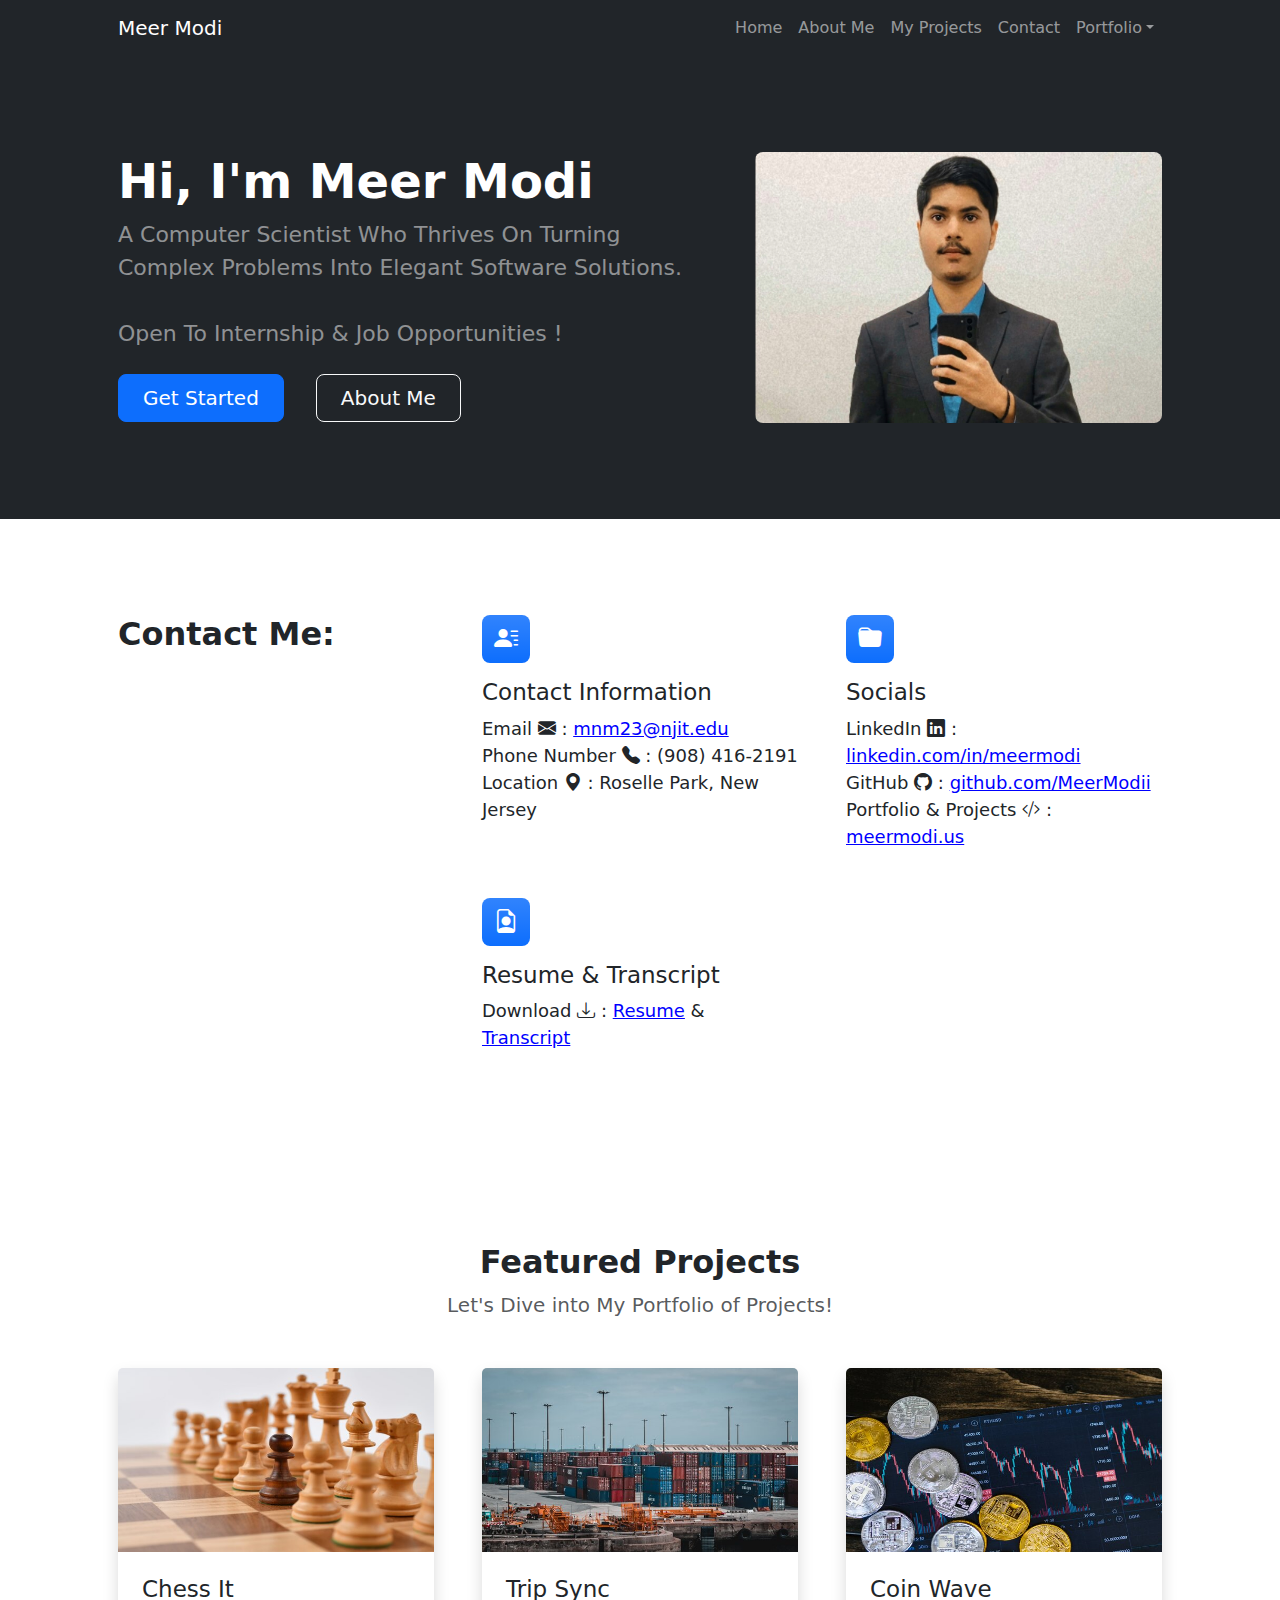
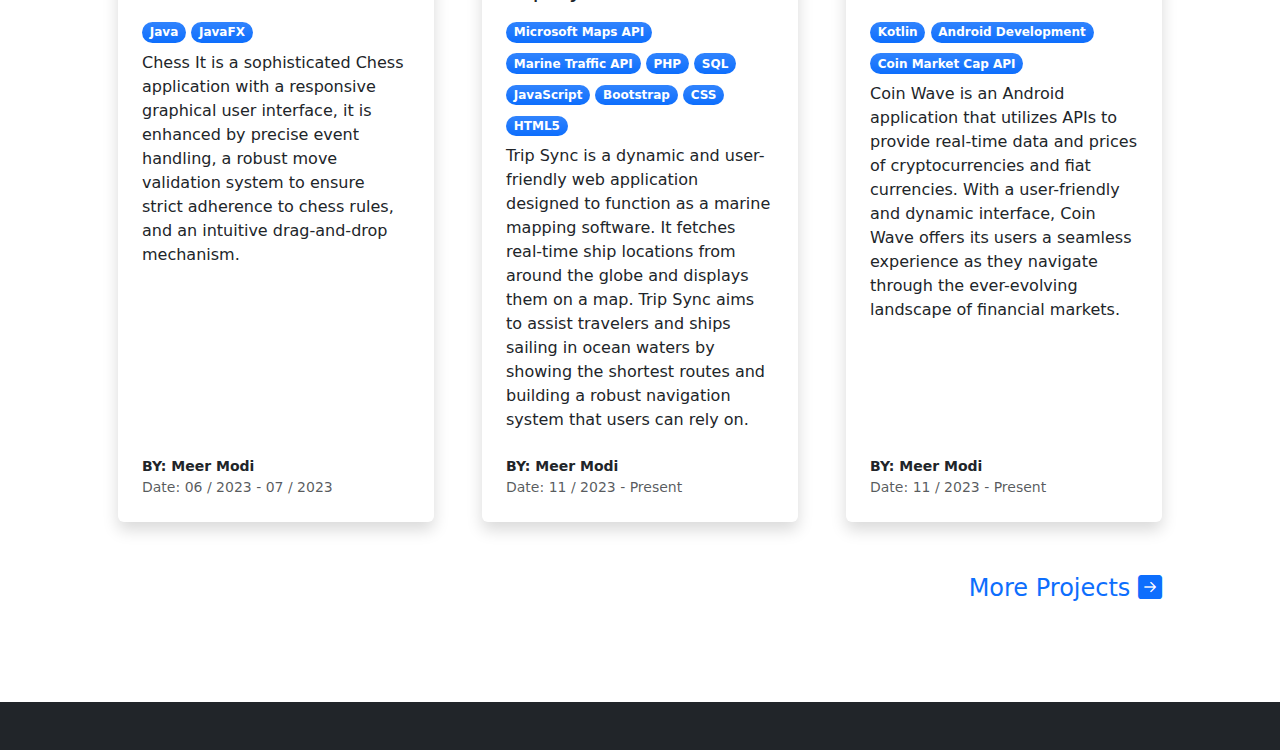
==== index.html @ 4fcbb099 "name" ====
<!DOCTYPE html>
<html lang="en">
    <head>
        <meta charset="utf-8" />
        <meta name="viewport" content="width=device-width, initial-scale=1, shrink-to-fit=no" />
        <meta name="description" content="Meer Modi">
        <meta name="author" content="Meer Modi" />
        <meta name="keywords" content="Meer Modi">
        <title>Home</title>
        <!-- Favicon-->
        <link rel="icon" type="image/x-icon" href="assets/favicon.ico" />
        <!-- Bootstrap icons-->
        <link href="https://cdn.jsdelivr.net/npm/bootstrap-icons@1.5.0/font/bootstrap-icons.css" rel="stylesheet" />
        <!-- Core theme CSS (includes Bootstrap)-->
        <link href="css/styles.css" rel="stylesheet" />
        <link href="https://cdn.jsdelivr.net/npm/bootstrap-icons@1.18.0/font/bootstrap-icons.css" rel="stylesheet">
        <link href="https://cdn.jsdelivr.net/npm/bootstrap@5.3.0/dist/css/bootstrap.min.css" rel="stylesheet">


    </head>
    <body class="d-flex flex-column h-100">
        <main class="flex-shrink-0">
            <!-- Navigation-->
            <nav class="navbar navbar-expand-lg navbar-dark bg-dark">
                <div class="container px-5">
                    <a class="navbar-brand" href="index.html">Meer Modi</a>
                    <button class="navbar-toggler" type="button" data-bs-toggle="collapse" data-bs-target="#navbarSupportedContent" aria-controls="navbarSupportedContent" aria-expanded="false" aria-label="Toggle navigation"><span class="navbar-toggler-icon"></span></button>
                    <div class="collapse navbar-collapse" id="navbarSupportedContent">
                        <ul class="navbar-nav ms-auto mb-2 mb-lg-0">
                            <li class="nav-item"><a class="nav-link" href="index.html">Home</a></li>
                            <li class="nav-item"><a class="nav-link" href="aboutMe.html">About Me</a></li>
                            <li class="nav-item"><a class="nav-link" href="myProjects.html">My Projects</a></li>
                            <li class="nav-item"><a class="nav-link" href="contact.html">Contact</a></li>
                            <li class="nav-item dropdown">
                                <a class="nav-link dropdown-toggle" id="navbarDropdownPortfolio" href="#" role="button" data-bs-toggle="dropdown" aria-expanded="false">Portfolio</a>
                                <ul class="dropdown-menu dropdown-menu-end" aria-labelledby="navbarDropdownPortfolio">
                                    <li><a class="dropdown-item" href="portfolio-overview.html">Portfolio Overview</a></li>
                                    <li><a class="dropdown-item" href="portfolio-item.html">Portfolio Item</a></li>
                                </ul>
                            </li>
                        </ul>
                    </div>
                </div>
            </nav>
            <!-- Header-->
            <header class="bg-dark py-5">
                <div class="container px-5">
                    <div class="row gx-5 align-items-center justify-content-center">
                        <div class="col-lg-8 col-xl-7 col-xxl-6">
                            <div class="my-5 text-center text-xl-start">
                                <h1 class="display-5 fw-bolder text-white mb-2">Hi, I'm Meer Modi</h1>
                                <p class="lead fw-normal text-white-50 mb-4" style="font-size: 22px;">A Computer Scientist Who Thrives On Turning Complex Problems Into Elegant Software Solutions. <br><br> Open To Internship & Job Opportunities !</p>
                                <div class="d-grid gap-3 d-sm-flex justify-content-sm-center justify-content-xl-start">
                                    <a class="btn btn-primary btn-lg px-4 me-sm-3" href="#features">Get Started</a>
                                    <a class="btn btn-outline-light btn-lg px-4" href="aboutMe.html">About Me</a>
                                </div>
                            </div>
                        </div>
                        <div class="col-xl-5 col-xxl-6 d-none d-xl-block text-center"><img class="img-fluid rounded-3 my-5" src="Images/MyPhoto.jpg" alt="..." /></div>
                    </div>
                </div>
            </header>
            <!-- Features section-->
            <section class="py-5" id="features">
                <div class="container px-5 my-5">
                    <div class="row gx-5">
                        <div class="col-lg-4 mb-5 mb-lg-0"><h2 class="fw-bolder mb-0" >Contact Me:</h2></div>
                        <div class="col-lg-8">
                            <div class="row gx-5 row-cols-1 row-cols-md-2">
                                <div class="col mb-5 h-100">
                                    <div class="feature bg-primary bg-gradient text-white rounded-3 mb-3"><i class="bi bi-person-lines-fill"></i></div>
                                    <h2 class="h5" style="font-size: 23px;">Contact Information</h2>
                                    <p class="mb-0" style="font-size: 18px;">Email <i class="bi bi-envelope-fill"></i> : <a href="mailto:mnm23@njit.edu" style="text-decoration: underline; color: blue;">mnm23@njit.edu</a></p>
                                    <p class="mb-0" style="font-size: 18px;">Phone Number <i class="bi bi-telephone-fill"></i> : (908) 416-2191</p>
                                    <p class="mb-0" style="font-size: 18px;">Location <i class="bi bi-geo-alt-fill"></i> : Roselle Park, New Jersey</p>
                                </div>
                                <div class="col mb-5 h-100">
                                    <div class="feature bg-primary bg-gradient text-white rounded-3 mb-3"><i class="bi bi-folder-fill"></i></div>
                                    <h2 class="h5" style="font-size: 23px;">Socials</h2>
                                    <p class="mb-0" style="font-size: 18px;">LinkedIn <i class="bi bi-linkedin"></i> : <a href="https://www.linkedin.com/in/meermodi/" style="text-decoration: underline; color: blue;">linkedin.com/in/meermodi</a></p>
                                    <p class="mb-0" style="font-size: 18px;">GitHub <i class="bi bi-github"></i> : <a href="https://github.com/MeerModii" style="text-decoration: underline; color: blue;">github.com/MeerModii</a></p>
                                    <p class="mb-0" style="font-size: 18px;">Portfolio & Projects <i class="bi bi-code-slash"></i> : <a href="meermodi.us" style="text-decoration: underline; color: blue;">meermodi.us</a></p>
                                </div>
                                <div class="col mb-5 mb-md-0 h-100">
                                    <div class="feature bg-primary bg-gradient text-white rounded-3 mb-3"><i class="bi bi-file-earmark-person"></i></div>
                                    <h2 class="h5" style="font-size: 23px;">Resume & Transcript</h2>
                                    <p class="mb-0" style="font-size: 18px;">Download <i class="bi bi-download"></i> :  <a href="Documents/Meer Modi Resume.pdf" download style="text-decoration: underline; color: blue;"> Resume</a> & <a href="Documents/Meer Modi Transcript.pdf" download style="text-decoration: underline; color: blue;">Transcript</a></p>
                                </div>
                                <!-- <div class="col mb-5 mb-md-0 h-100">
                                    <div class="feature bg-primary bg-gradient text-white rounded-3 mb-3"><i class="bi bi-code-square"></i></i></div>
                                    <h2 class="h5" style="font-size: 23px;">Technical Skills</h2>
                                    <p class="mb-0" style="font-size: 18px;">Java, JavaFX, API Integration, PHP, PHPMyAdmin, Python, JavaScript, SQL, HTML5, CSS, Kotlin, Android 
                                        Studio, Linux, JQuery</p>
                                </div> -->
                            </div>
                        </div>
                    </div>
                </div>
            </section>
            

            <!-- Blog preview section-->
            <section class="py-5">
                <div class="container px-5 my-5">
                    <div class="row gx-5 justify-content-center">
                        <div class="col-lg-8 col-xl-6">
                            <div class="text-center">
                                <h2 class="fw-bolder">Featured Projects</h2>
                                <p class="lead fw-normal text-muted mb-5">Let's Dive into My Portfolio of Projects! <br> </p>
                                
                            </div>
                        </div>
                    </div>
                    <div class="row gx-5">
                        <div class="col-lg-4 mb-5">
                            <div class="card h-100 shadow border-0">
                                <img class="card-img-top" src="Images/ChessBG.jpg" alt="..." />
                                <div class="card-body p-4">
                                    <a class="text-decoration-none link-dark stretched-link" href="https://github.com/MeerModii/ChessIt"><h5 class="card-title mb-3" style="font-size: 23px;">Chess It</h5></a>
                                    <div class="badge bg-primary bg-gradient rounded-pill mb-2" > Java</div>
                                    <div class="badge bg-primary bg-gradient rounded-pill mb-2" > JavaFX</div><br>
                                    <p class="card-text mb-0">Chess It is a sophisticated Chess application with a responsive graphical user interface, it is enhanced by 
                                        precise event handling, a robust move validation system to ensure strict adherence to chess rules, and an 
                                        intuitive drag-and-drop mechanism.</p>
                                </div>
                                <div class="card-footer p-4 pt-0 bg-transparent border-top-0">
                                    <div class="d-flex align-items-end justify-content-between">
                                        <div class="d-flex align-items-center">
                                            <div class="small">
                                                <div class="fw-bold">BY: Meer Modi</div>
                                                <div class="text-muted">Date: 06 / 2023 - 07 / 2023</div>
                                            </div>
                                        </div>
                                    </div>
                                </div>
                            </div>
                        </div>
                        <div class="col-lg-4 mb-5">
                            <div class="card h-100 shadow border-0">
                                <img class="card-img-top" src="Images/ShipBG.jpg" alt="..." />
                                <div class="card-body p-4">
                                    <a class="text-decoration-none link-dark stretched-link" href="https://github.com/MeerModii/Trip-Sync"><h5 class="card-title mb-3" style="font-size: 23px;">Trip Sync</h5></a>
                                    <div class="badge bg-primary bg-gradient rounded-pill mb-2">Microsoft Maps API</div>
                                    <div class="badge bg-primary bg-gradient rounded-pill mb-2">Marine Traffic API</div>
                                    <div class="badge bg-primary bg-gradient rounded-pill mb-2">PHP</div>
                                    <div class="badge bg-primary bg-gradient rounded-pill mb-2">SQL</div>
                                    <div class="badge bg-primary bg-gradient rounded-pill mb-2">JavaScript</div>
                                    <div class="badge bg-primary bg-gradient rounded-pill mb-2">Bootstrap</div>
                                    <div class="badge bg-primary bg-gradient rounded-pill mb-2">CSS</div>
                                    <div class="badge bg-primary bg-gradient rounded-pill mb-2">HTML5</div>

                                    <p class="card-text mb-0">Trip Sync is a dynamic and user-friendly web application designed to function as a marine mapping software. It fetches real-time ship locations from 
                                        around the globe and displays them on a map. Trip Sync aims to assist travelers and ships sailing in ocean waters by showing the shortest routes and building a robust navigation 
                                        system that users can rely on.</p>
                                </div>
                                <div class="card-footer p-4 pt-0 bg-transparent border-top-0">
                                    <div class="d-flex align-items-end justify-content-between">
                                        <div class="d-flex align-items-center">
                                            <div class="small">
                                                <div class="fw-bold">BY: Meer Modi</div>
                                                <div class="text-muted">Date: 11 / 2023 - Present</div>
                                            </div>
                                        </div>
                                    </div>
                                </div>
                            </div>
                        </div>
                        <div class="col-lg-4 mb-5">
                            <div class="card h-100 shadow border-0">
                                <img class="card-img-top" src="Images/CoinWaveBG.jpg" alt="..." />
                                <div class="card-body p-4">
                                    <a class="text-decoration-none link-dark stretched-link" href="https://github.com/MeerModii/CoinWave-Android"><h5 class="card-title mb-3" style="font-size: 23px;">Coin Wave</h5></a>
                                    <div class="badge bg-primary bg-gradient rounded-pill mb-2">Kotlin</div>
                                    <div class="badge bg-primary bg-gradient rounded-pill mb-2">Android Development</div>
                                    <div class="badge bg-primary bg-gradient rounded-pill mb-2">Coin Market Cap API</div>
                                    <p class="card-text mb-0">Coin Wave is an Android application that utilizes APIs to provide real-time data and prices of cryptocurrencies and fiat currencies. With a user-friendly and 
                                        dynamic interface, Coin Wave offers its users a seamless experience as they navigate through the ever-evolving landscape of financial markets.  </p>
                                </div>
                                <div class="card-footer p-4 pt-0 bg-transparent border-top-0">
                                    <div class="d-flex align-items-end justify-content-between">
                                        <div class="d-flex align-items-center">
                                            <div class="small">
                                                <div class="fw-bold">BY: Meer Modi</div>
                                                <div class="text-muted">Date: 11 / 2023 - Present</div>
                                            </div>
                                        </div>
                                    </div>
                                </div>
                            </div>
                        </div>
                        <!-- <div class="container px-5 my-5">
                            <div class="row gx-5 justify-content-center">
                                <div class="col-lg-8 col-xl-6">
                                    <div class="text-center">
                                        <h2 class="fw-bolder">Explore More Projects</h2><br>
                                        <a class="btn btn-primary btn-lg px-4 me-sm-3" href="myProjects.html">Let's Explore</a>                                        
                                    </div>
                                </div>
                            </div>
                        </div> -->
                        <div class="text-end mb-5 mb-xl-0">
                            <a class="text-decoration-none" href="myProjects.html" style="font-size: 24px;"> More Projects <i class="bi bi-arrow-right-square-fill"></i></a>
                        </div>
            </section>
        </main>
        <!-- Footer-->
        <footer class="bg-dark py-4 mt-auto">
            <div class="container px-5">

            </div>
        </footer>
        <!-- Bootstrap core JS-->
        <script src="https://cdn.jsdelivr.net/npm/bootstrap@5.2.3/dist/js/bootstrap.bundle.min.js"></script>
        <!-- Core theme JS-->
        <script src="js/scripts.js"></script>
    </body>
</html>
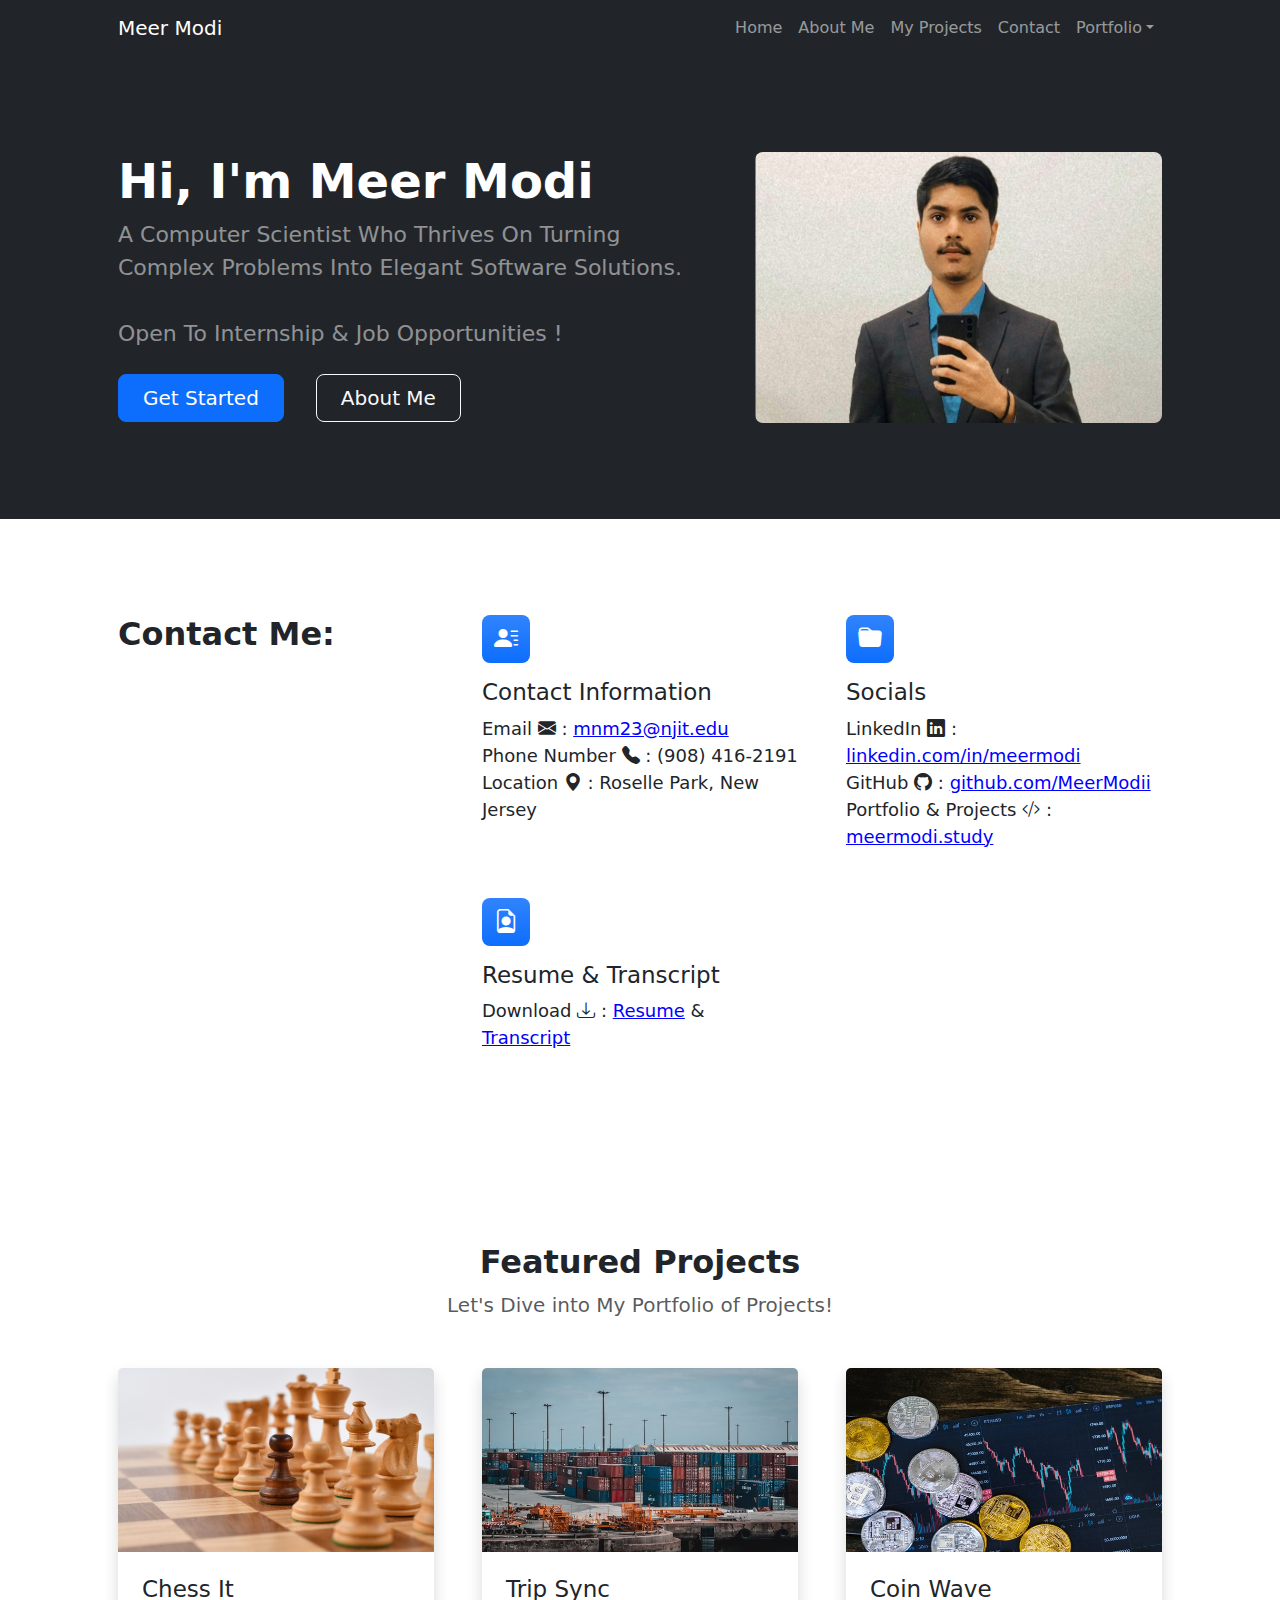
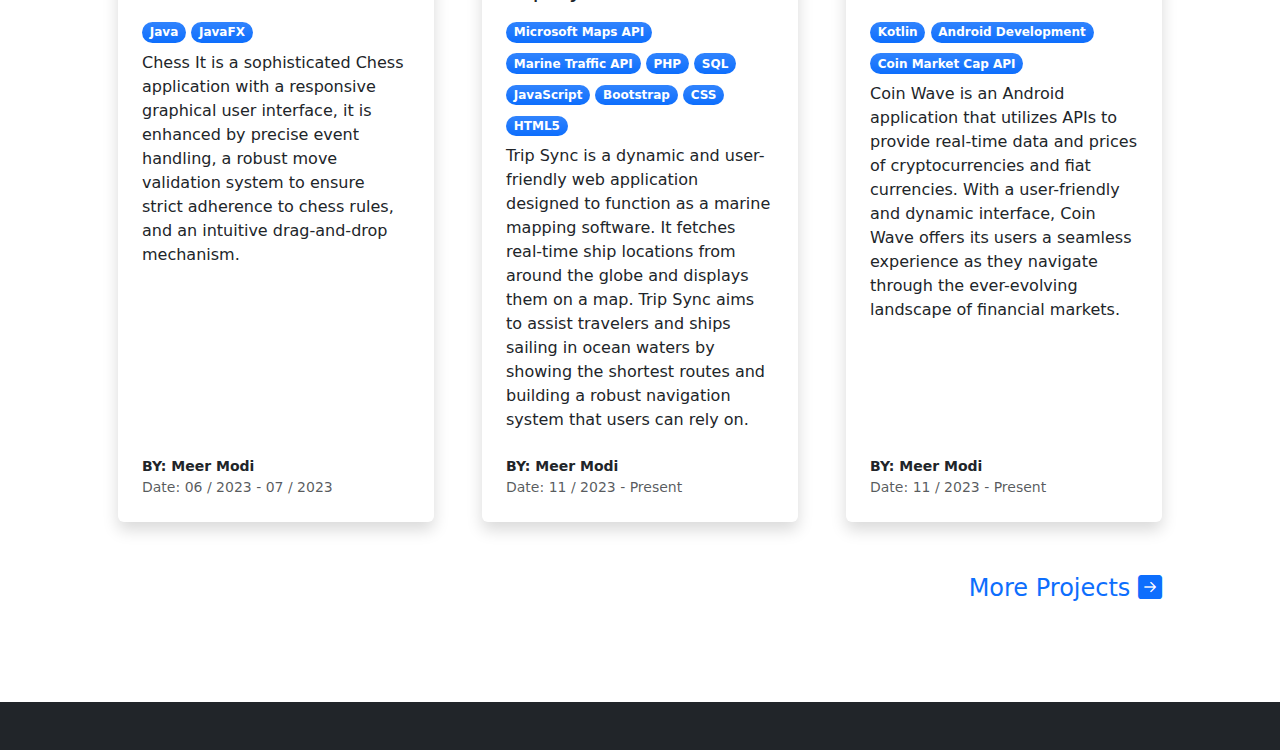
==== commit a5f996d1: "minor changes" ====
--- a/index.html
+++ b/index.html
@@ -15,10 +15,21 @@
         <link href="css/styles.css" rel="stylesheet" />
         <link href="https://cdn.jsdelivr.net/npm/bootstrap-icons@1.18.0/font/bootstrap-icons.css" rel="stylesheet">
         <link href="https://cdn.jsdelivr.net/npm/bootstrap@5.3.0/dist/css/bootstrap.min.css" rel="stylesheet">
-
+        
 
     </head>
     <body class="d-flex flex-column h-100">
+        <div id="loading-section">
+            <div class="spinner">
+                <div></div>
+                <div></div>
+                <div></div>
+                <div></div>
+                <div></div>
+                <div></div>
+                
+            </div>
+        </div>
         <main class="flex-shrink-0">
             <!-- Navigation-->
             <nav class="navbar navbar-expand-lg navbar-dark bg-dark">
@@ -79,19 +90,13 @@
                                     <h2 class="h5" style="font-size: 23px;">Socials</h2>
                                     <p class="mb-0" style="font-size: 18px;">LinkedIn <i class="bi bi-linkedin"></i> : <a href="https://www.linkedin.com/in/meermodi/" style="text-decoration: underline; color: blue;">linkedin.com/in/meermodi</a></p>
                                     <p class="mb-0" style="font-size: 18px;">GitHub <i class="bi bi-github"></i> : <a href="https://github.com/MeerModii" style="text-decoration: underline; color: blue;">github.com/MeerModii</a></p>
-                                    <p class="mb-0" style="font-size: 18px;">Portfolio & Projects <i class="bi bi-code-slash"></i> : <a href="meermodi.us" style="text-decoration: underline; color: blue;">meermodi.us</a></p>
+                                    <p class="mb-0" style="font-size: 18px;">Portfolio & Projects <i class="bi bi-code-slash"></i> : <a href="meermodi.study" style="text-decoration: underline; color: blue;">meermodi.study</a></p>
                                 </div>
                                 <div class="col mb-5 mb-md-0 h-100">
                                     <div class="feature bg-primary bg-gradient text-white rounded-3 mb-3"><i class="bi bi-file-earmark-person"></i></div>
                                     <h2 class="h5" style="font-size: 23px;">Resume & Transcript</h2>
                                     <p class="mb-0" style="font-size: 18px;">Download <i class="bi bi-download"></i> :  <a href="Documents/Meer Modi Resume.pdf" download style="text-decoration: underline; color: blue;"> Resume</a> & <a href="Documents/Meer Modi Transcript.pdf" download style="text-decoration: underline; color: blue;">Transcript</a></p>
                                 </div>
-                                <!-- <div class="col mb-5 mb-md-0 h-100">
-                                    <div class="feature bg-primary bg-gradient text-white rounded-3 mb-3"><i class="bi bi-code-square"></i></i></div>
-                                    <h2 class="h5" style="font-size: 23px;">Technical Skills</h2>
-                                    <p class="mb-0" style="font-size: 18px;">Java, JavaFX, API Integration, PHP, PHPMyAdmin, Python, JavaScript, SQL, HTML5, CSS, Kotlin, Android 
-                                        Studio, Linux, JQuery</p>
-                                </div> -->
                             </div>
                         </div>
                     </div>
@@ -188,16 +193,7 @@
                                 </div>
                             </div>
                         </div>
-                        <!-- <div class="container px-5 my-5">
-                            <div class="row gx-5 justify-content-center">
-                                <div class="col-lg-8 col-xl-6">
-                                    <div class="text-center">
-                                        <h2 class="fw-bolder">Explore More Projects</h2><br>
-                                        <a class="btn btn-primary btn-lg px-4 me-sm-3" href="myProjects.html">Let's Explore</a>                                        
-                                    </div>
-                                </div>
-                            </div>
-                        </div> -->
+
                         <div class="text-end mb-5 mb-xl-0">
                             <a class="text-decoration-none" href="myProjects.html" style="font-size: 24px;"> More Projects <i class="bi bi-arrow-right-square-fill"></i></a>
                         </div>
@@ -206,12 +202,18 @@
         <!-- Footer-->
         <footer class="bg-dark py-4 mt-auto">
             <div class="container px-5">
-
             </div>
         </footer>
         <!-- Bootstrap core JS-->
         <script src="https://cdn.jsdelivr.net/npm/bootstrap@5.2.3/dist/js/bootstrap.bundle.min.js"></script>
         <!-- Core theme JS-->
         <script src="js/scripts.js"></script>
+        <script>
+            document.addEventListener("DOMContentLoaded", function () {
+                // Hide loading section once the content is loaded
+                document.getElementById("loading-section").style.display = "none";
+            });
+        </script>
+        
     </body>
 </html>
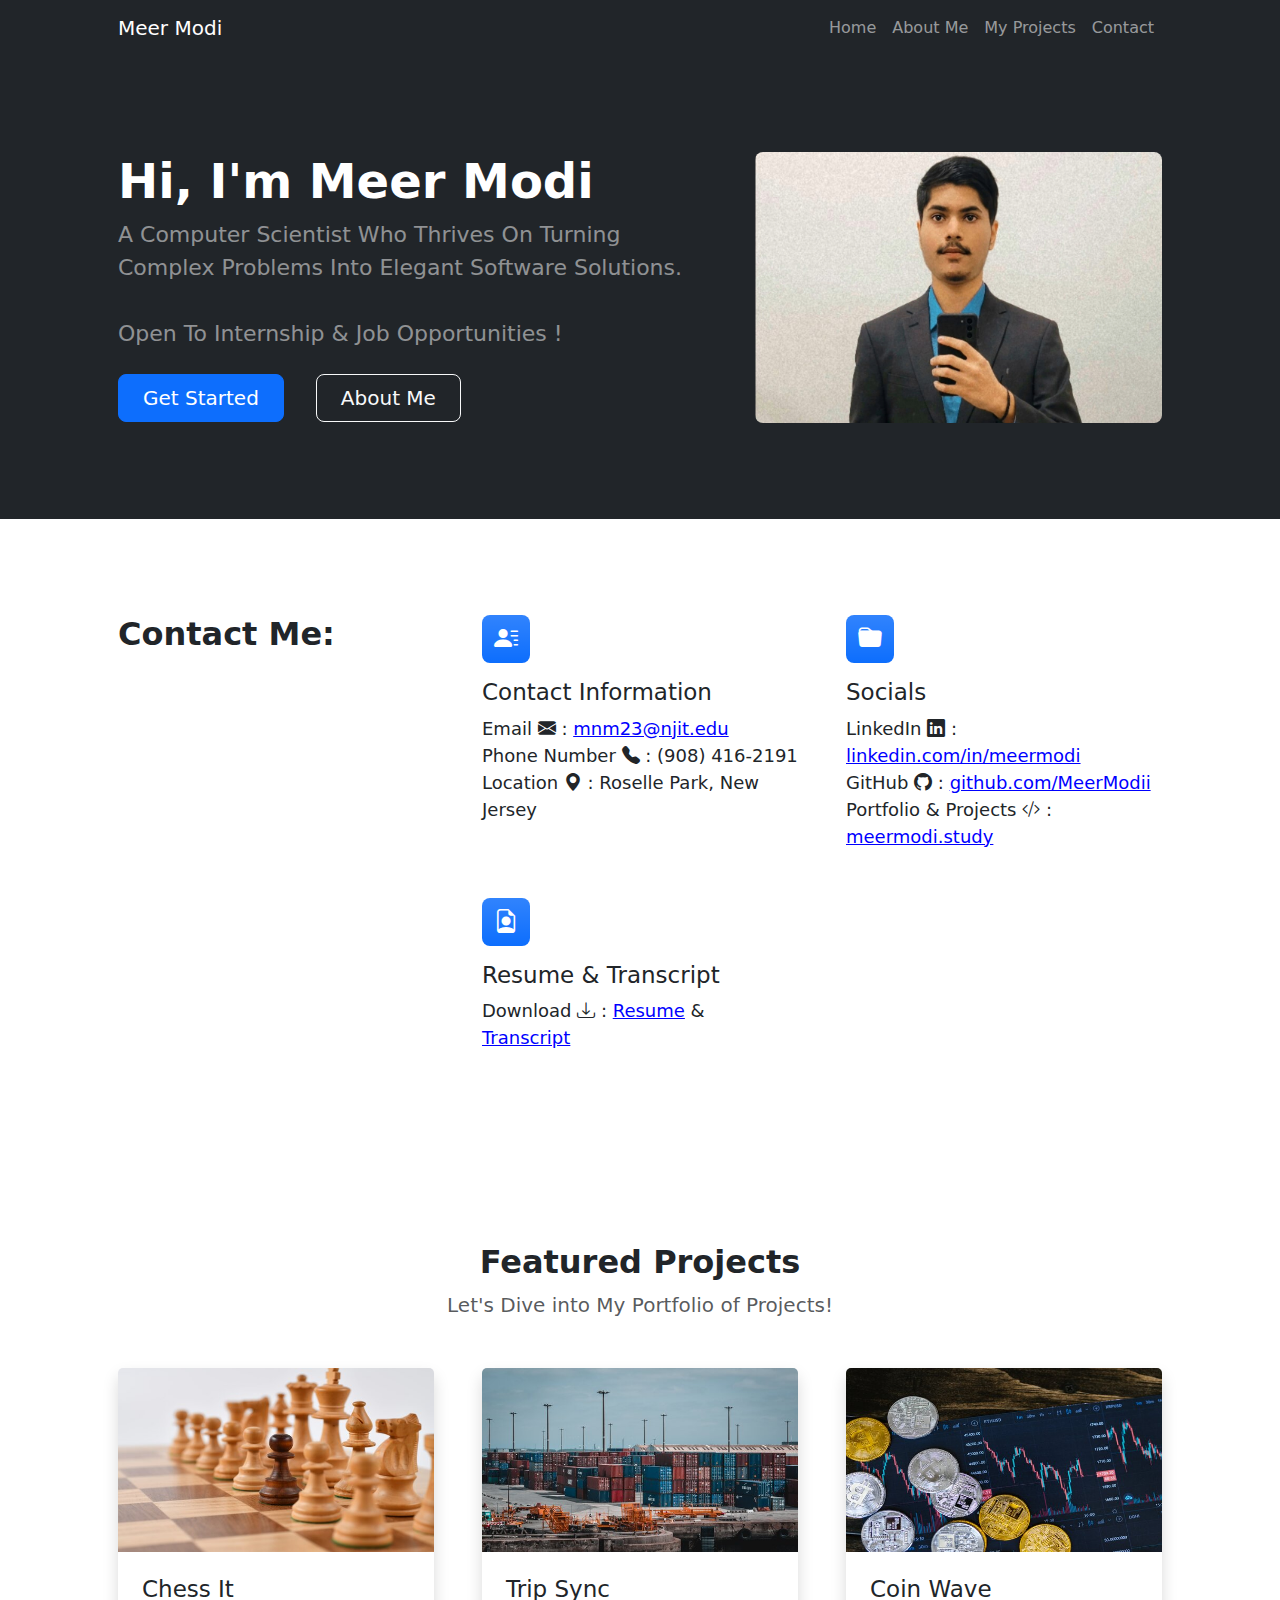
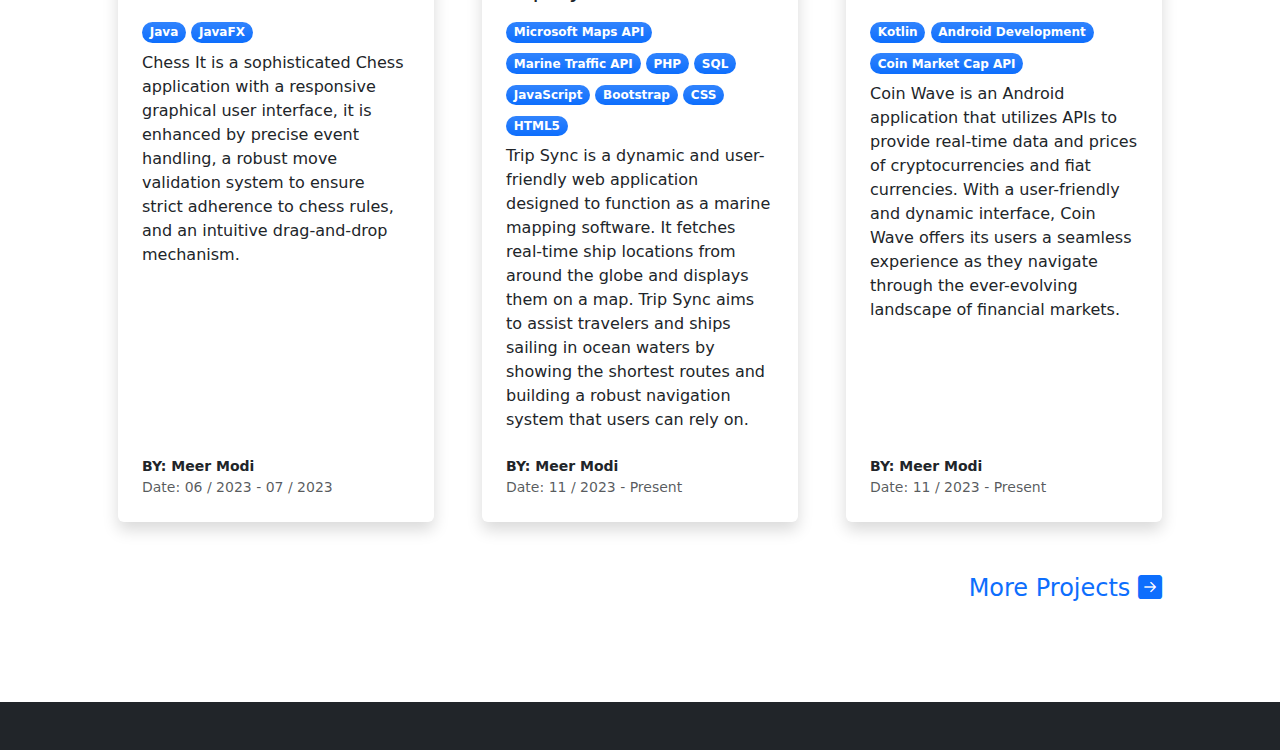
==== commit 2c604c2f: "removing nav link" ====
--- a/index.html
+++ b/index.html
@@ -42,13 +42,13 @@
                             <li class="nav-item"><a class="nav-link" href="aboutMe.html">About Me</a></li>
                             <li class="nav-item"><a class="nav-link" href="myProjects.html">My Projects</a></li>
                             <li class="nav-item"><a class="nav-link" href="contact.html">Contact</a></li>
-                            <li class="nav-item dropdown">
+                            <!-- <li class="nav-item dropdown">
                                 <a class="nav-link dropdown-toggle" id="navbarDropdownPortfolio" href="#" role="button" data-bs-toggle="dropdown" aria-expanded="false">Portfolio</a>
                                 <ul class="dropdown-menu dropdown-menu-end" aria-labelledby="navbarDropdownPortfolio">
                                     <li><a class="dropdown-item" href="portfolio-overview.html">Portfolio Overview</a></li>
                                     <li><a class="dropdown-item" href="portfolio-item.html">Portfolio Item</a></li>
                                 </ul>
-                            </li>
+                            </li> -->
                         </ul>
                     </div>
                 </div>
@@ -90,7 +90,7 @@
                                     <h2 class="h5" style="font-size: 23px;">Socials</h2>
                                     <p class="mb-0" style="font-size: 18px;">LinkedIn <i class="bi bi-linkedin"></i> : <a href="https://www.linkedin.com/in/meermodi/" style="text-decoration: underline; color: blue;">linkedin.com/in/meermodi</a></p>
                                     <p class="mb-0" style="font-size: 18px;">GitHub <i class="bi bi-github"></i> : <a href="https://github.com/MeerModii" style="text-decoration: underline; color: blue;">github.com/MeerModii</a></p>
-                                    <p class="mb-0" style="font-size: 18px;">Portfolio & Projects <i class="bi bi-code-slash"></i> : <a href="meermodi.study" style="text-decoration: underline; color: blue;">meermodi.study</a></p>
+                                    <p class="mb-0" style="font-size: 18px;">Portfolio & Projects <i class="bi bi-code-slash"></i> : <a href="https://meermodi.study/" style="text-decoration: underline; color: blue;">meermodi.study</a></p>
                                 </div>
                                 <div class="col mb-5 mb-md-0 h-100">
                                     <div class="feature bg-primary bg-gradient text-white rounded-3 mb-3"><i class="bi bi-file-earmark-person"></i></div>
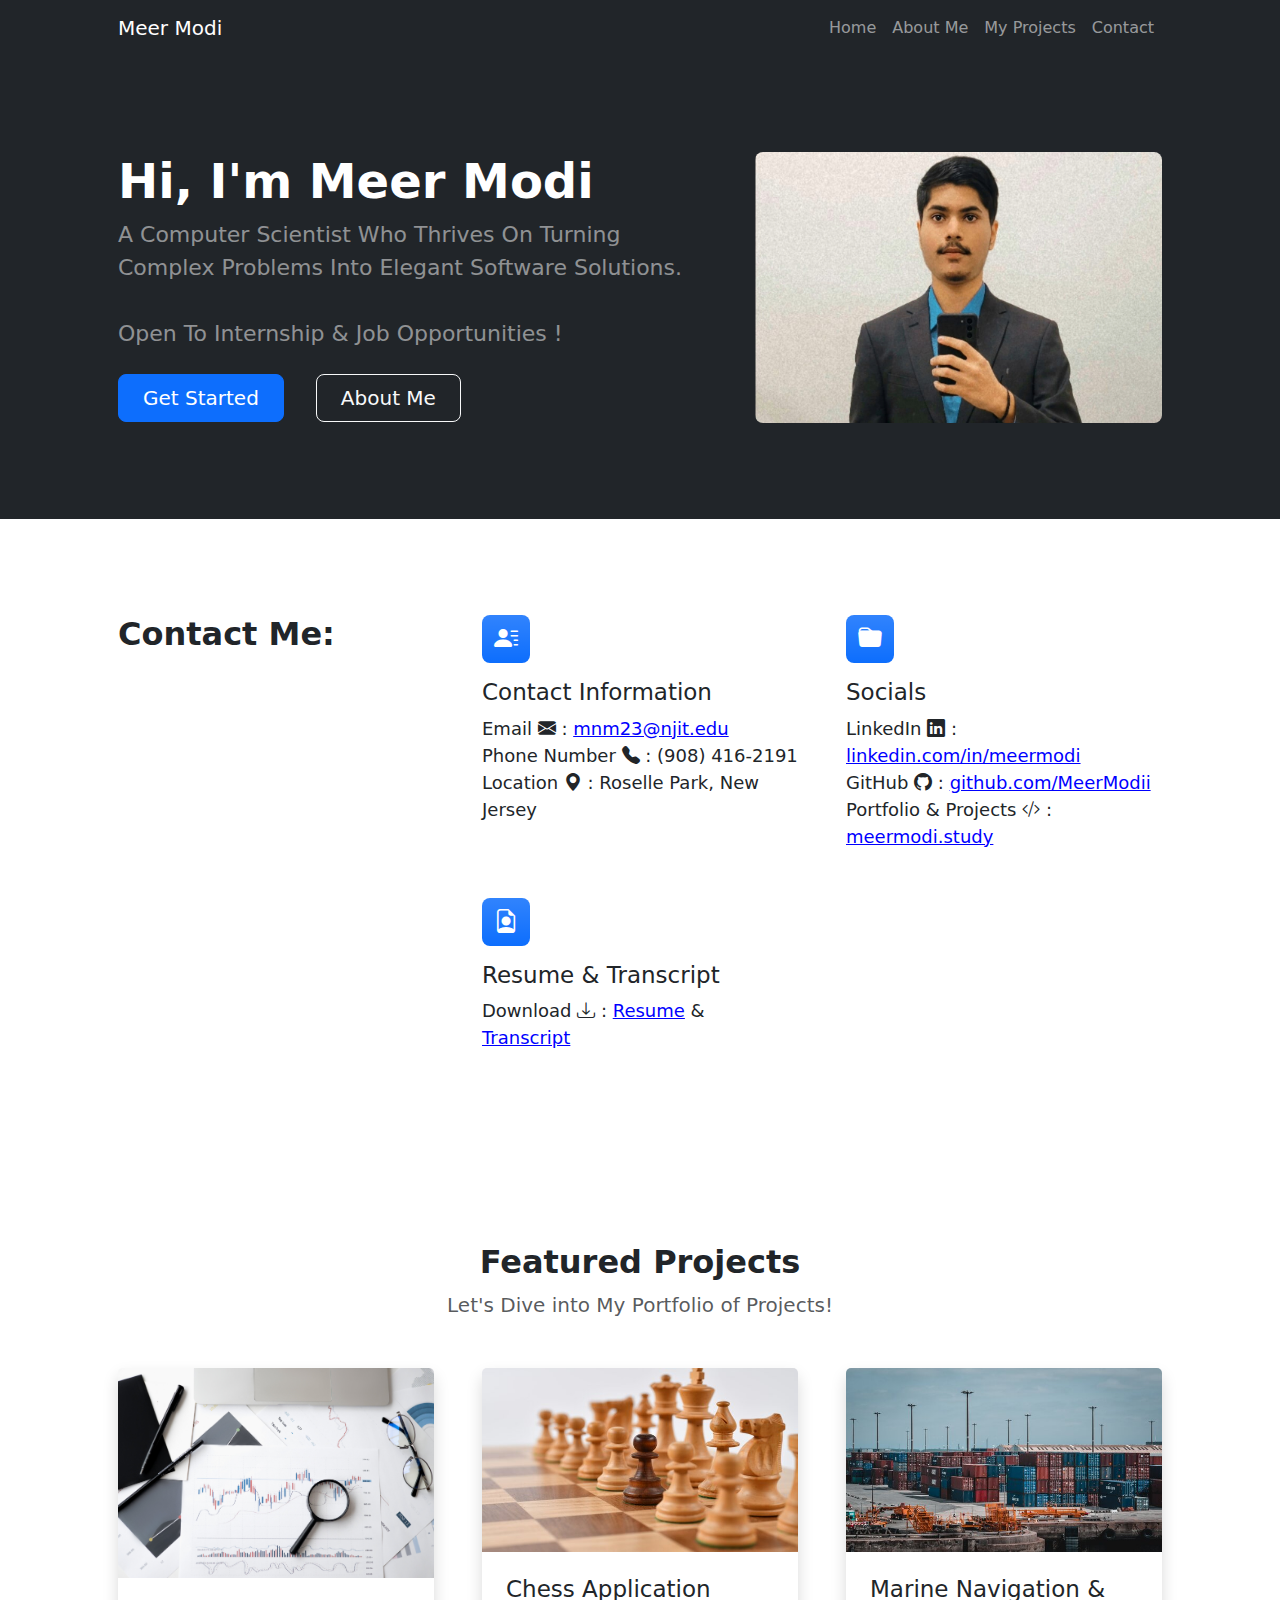
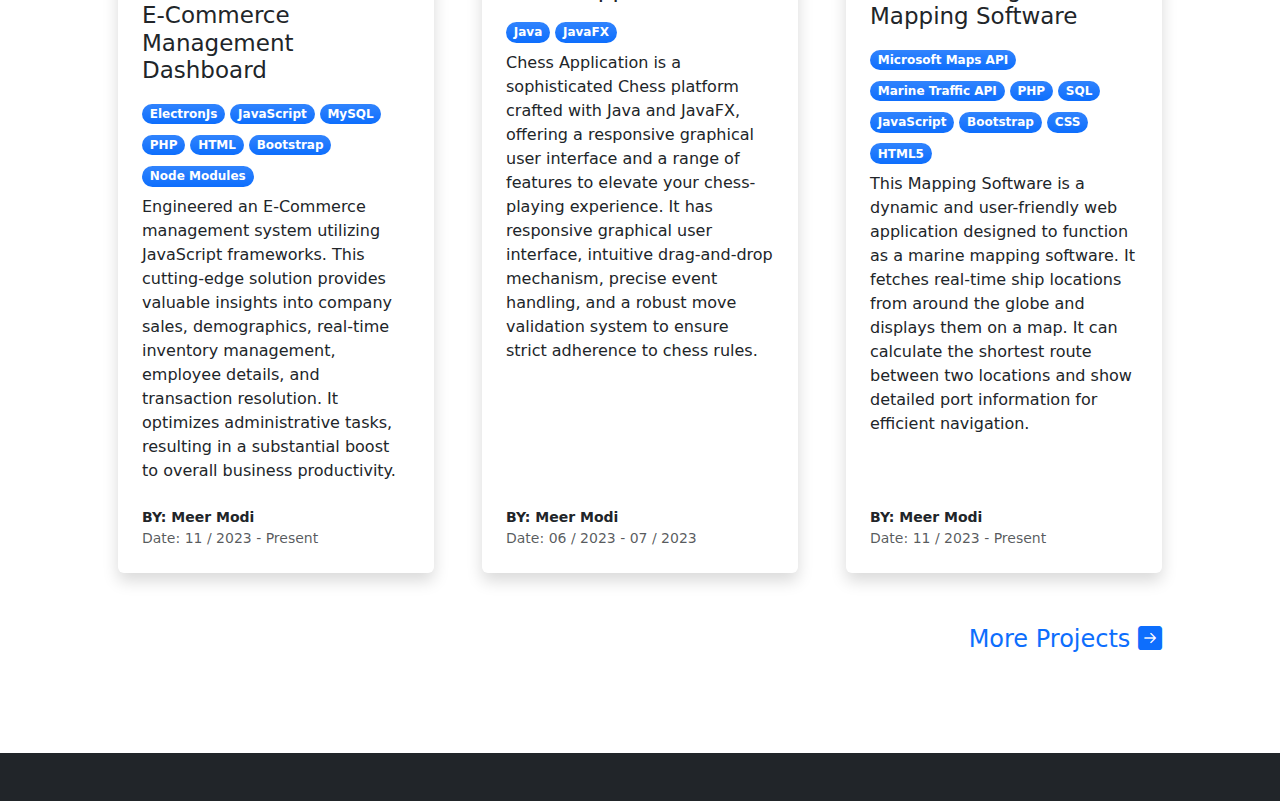
==== commit aa089488: "information updates" ====
--- a/index.html
+++ b/index.html
@@ -119,14 +119,44 @@
                     <div class="row gx-5">
                         <div class="col-lg-4 mb-5">
                             <div class="card h-100 shadow border-0">
+                                <img class="card-img-top" src="Images/Dashboard.jpg" alt="..." />
+                                <div class="card-body p-4">
+                                    <a class="text-decoration-none link-dark stretched-link" href="https://github.com/MeerModii/CoinWave-Android"><h5 class="card-title mb-3" style="font-size: 23px;">E-Commerce Management Dashboard</h5></a>
+                                    <div class="badge bg-primary bg-gradient rounded-pill mb-2">ElectronJs</div>
+                                    <div class="badge bg-primary bg-gradient rounded-pill mb-2">JavaScript</div>
+                                    <div class="badge bg-primary bg-gradient rounded-pill mb-2">MySQL</div>
+                                    <div class="badge bg-primary bg-gradient rounded-pill mb-2">PHP</div>
+                                    <div class="badge bg-primary bg-gradient rounded-pill mb-2">HTML</div>
+                                    <div class="badge bg-primary bg-gradient rounded-pill mb-2">Bootstrap</div>
+                                    <div class="badge bg-primary bg-gradient rounded-pill mb-2">Node Modules</div>
+
+                                    <p class="card-text mb-0">Engineered an E-Commerce management system utilizing JavaScript frameworks. This cutting-edge solution provides valuable insights into company sales, demographics, real-time inventory management, employee details, and transaction resolution. It optimizes administrative tasks, resulting in a substantial boost to overall business productivity.</p>
+                                </div>
+                                <div class="card-footer p-4 pt-0 bg-transparent border-top-0">
+                                    <div class="d-flex align-items-end justify-content-between">
+                                        <div class="d-flex align-items-center">
+                                            <div class="small">
+                                                <div class="fw-bold">BY: Meer Modi</div>
+                                                <div class="text-muted">Date: 11 / 2023 - Present</div>
+                                            </div>
+                                        </div>
+                                    </div>
+                                </div>
+                            </div>
+                        </div>
+
+                        <div class="col-lg-4 mb-5">
+                            <div class="card h-100 shadow border-0">
                                 <img class="card-img-top" src="Images/ChessBG.jpg" alt="..." />
                                 <div class="card-body p-4">
-                                    <a class="text-decoration-none link-dark stretched-link" href="https://github.com/MeerModii/ChessIt"><h5 class="card-title mb-3" style="font-size: 23px;">Chess It</h5></a>
+                                    <a class="text-decoration-none link-dark stretched-link" href="https://github.com/MeerModii/ChessIt"><h5 class="card-title mb-3" style="font-size: 23px;">Chess Application</h5></a>
                                     <div class="badge bg-primary bg-gradient rounded-pill mb-2" > Java</div>
                                     <div class="badge bg-primary bg-gradient rounded-pill mb-2" > JavaFX</div><br>
-                                    <p class="card-text mb-0">Chess It is a sophisticated Chess application with a responsive graphical user interface, it is enhanced by 
-                                        precise event handling, a robust move validation system to ensure strict adherence to chess rules, and an 
-                                        intuitive drag-and-drop mechanism.</p>
+                                    <p class="card-text mb-0">Chess Application is a sophisticated Chess platform crafted with Java and JavaFX, offering a responsive graphical user interface and a range of features to 
+                                        elevate your chess-playing experience. It has responsive graphical user interface, intuitive drag-and-drop 
+                                        mechanism, precise event handling, and a robust move validation system to ensure strict 
+                                        adherence to chess rules.
+                                        </p>
                                 </div>
                                 <div class="card-footer p-4 pt-0 bg-transparent border-top-0">
                                     <div class="d-flex align-items-end justify-content-between">
@@ -144,7 +174,7 @@
                             <div class="card h-100 shadow border-0">
                                 <img class="card-img-top" src="Images/ShipBG.jpg" alt="..." />
                                 <div class="card-body p-4">
-                                    <a class="text-decoration-none link-dark stretched-link" href="https://github.com/MeerModii/Trip-Sync"><h5 class="card-title mb-3" style="font-size: 23px;">Trip Sync</h5></a>
+                                    <a class="text-decoration-none link-dark stretched-link" href="https://github.com/MeerModii/Trip-Sync"><h5 class="card-title mb-3" style="font-size: 23px;">Marine Navigation & Mapping Software</h5></a>
                                     <div class="badge bg-primary bg-gradient rounded-pill mb-2">Microsoft Maps API</div>
                                     <div class="badge bg-primary bg-gradient rounded-pill mb-2">Marine Traffic API</div>
                                     <div class="badge bg-primary bg-gradient rounded-pill mb-2">PHP</div>
@@ -154,9 +184,8 @@
                                     <div class="badge bg-primary bg-gradient rounded-pill mb-2">CSS</div>
                                     <div class="badge bg-primary bg-gradient rounded-pill mb-2">HTML5</div>
 
-                                    <p class="card-text mb-0">Trip Sync is a dynamic and user-friendly web application designed to function as a marine mapping software. It fetches real-time ship locations from 
-                                        around the globe and displays them on a map. Trip Sync aims to assist travelers and ships sailing in ocean waters by showing the shortest routes and building a robust navigation 
-                                        system that users can rely on.</p>
+                                    <p class="card-text mb-0">This Mapping Software is a dynamic and user-friendly web application designed to function as a marine mapping software. It fetches real-time ship locations from 
+                                        around the globe and displays them on a map. It can calculate the shortest route between two locations and show detailed port information for efficient navigation.</p>
                                 </div>
                                 <div class="card-footer p-4 pt-0 bg-transparent border-top-0">
                                     <div class="d-flex align-items-end justify-content-between">
@@ -170,16 +199,20 @@
                                 </div>
                             </div>
                         </div>
-                        <div class="col-lg-4 mb-5">
-                            <div class="card h-100 shadow border-0">
-                                <img class="card-img-top" src="Images/CoinWaveBG.jpg" alt="..." />
-                                <div class="card-body p-4">
-                                    <a class="text-decoration-none link-dark stretched-link" href="https://github.com/MeerModii/CoinWave-Android"><h5 class="card-title mb-3" style="font-size: 23px;">Coin Wave</h5></a>
-                                    <div class="badge bg-primary bg-gradient rounded-pill mb-2">Kotlin</div>
-                                    <div class="badge bg-primary bg-gradient rounded-pill mb-2">Android Development</div>
-                                    <div class="badge bg-primary bg-gradient rounded-pill mb-2">Coin Market Cap API</div>
-                                    <p class="card-text mb-0">Coin Wave is an Android application that utilizes APIs to provide real-time data and prices of cryptocurrencies and fiat currencies. With a user-friendly and 
-                                        dynamic interface, Coin Wave offers its users a seamless experience as they navigate through the ever-evolving landscape of financial markets.  </p>
+                        <!-- <div class="col-lg-4 mb-5">
+                            <div class="card h-100 shadow border-0">
+                                <img class="card-img-top" src="Images/Dashboard.jpg" alt="..." />
+                                <div class="card-body p-4">
+                                    <a class="text-decoration-none link-dark stretched-link" href="https://github.com/MeerModii/CoinWave-Android"><h5 class="card-title mb-3" style="font-size: 23px;">E-Commerce Management Dashboard</h5></a>
+                                    <div class="badge bg-primary bg-gradient rounded-pill mb-2">ElectronJs</div>
+                                    <div class="badge bg-primary bg-gradient rounded-pill mb-2">JavaScript</div>
+                                    <div class="badge bg-primary bg-gradient rounded-pill mb-2">MySQL</div>
+                                    <div class="badge bg-primary bg-gradient rounded-pill mb-2">PHP</div>
+                                    <div class="badge bg-primary bg-gradient rounded-pill mb-2">HTML</div>
+                                    <div class="badge bg-primary bg-gradient rounded-pill mb-2">Bootstrap</div>
+                                    <div class="badge bg-primary bg-gradient rounded-pill mb-2">Node Modules</div>
+
+                                    <p class="card-text mb-0">Engineered an E-Commerce management system utilizing JavaScript frameworks. This cutting-edge solution provides valuable insights into company sales, demographics, real-time inventory management, employee details, and transaction resolution. It optimizes administrative tasks, resulting in a substantial boost to overall business productivity.</p>
                                 </div>
                                 <div class="card-footer p-4 pt-0 bg-transparent border-top-0">
                                     <div class="d-flex align-items-end justify-content-between">
@@ -192,7 +225,7 @@
                                     </div>
                                 </div>
                             </div>
-                        </div>
+                        </div> -->
 
                         <div class="text-end mb-5 mb-xl-0">
                             <a class="text-decoration-none" href="myProjects.html" style="font-size: 24px;"> More Projects <i class="bi bi-arrow-right-square-fill"></i></a>
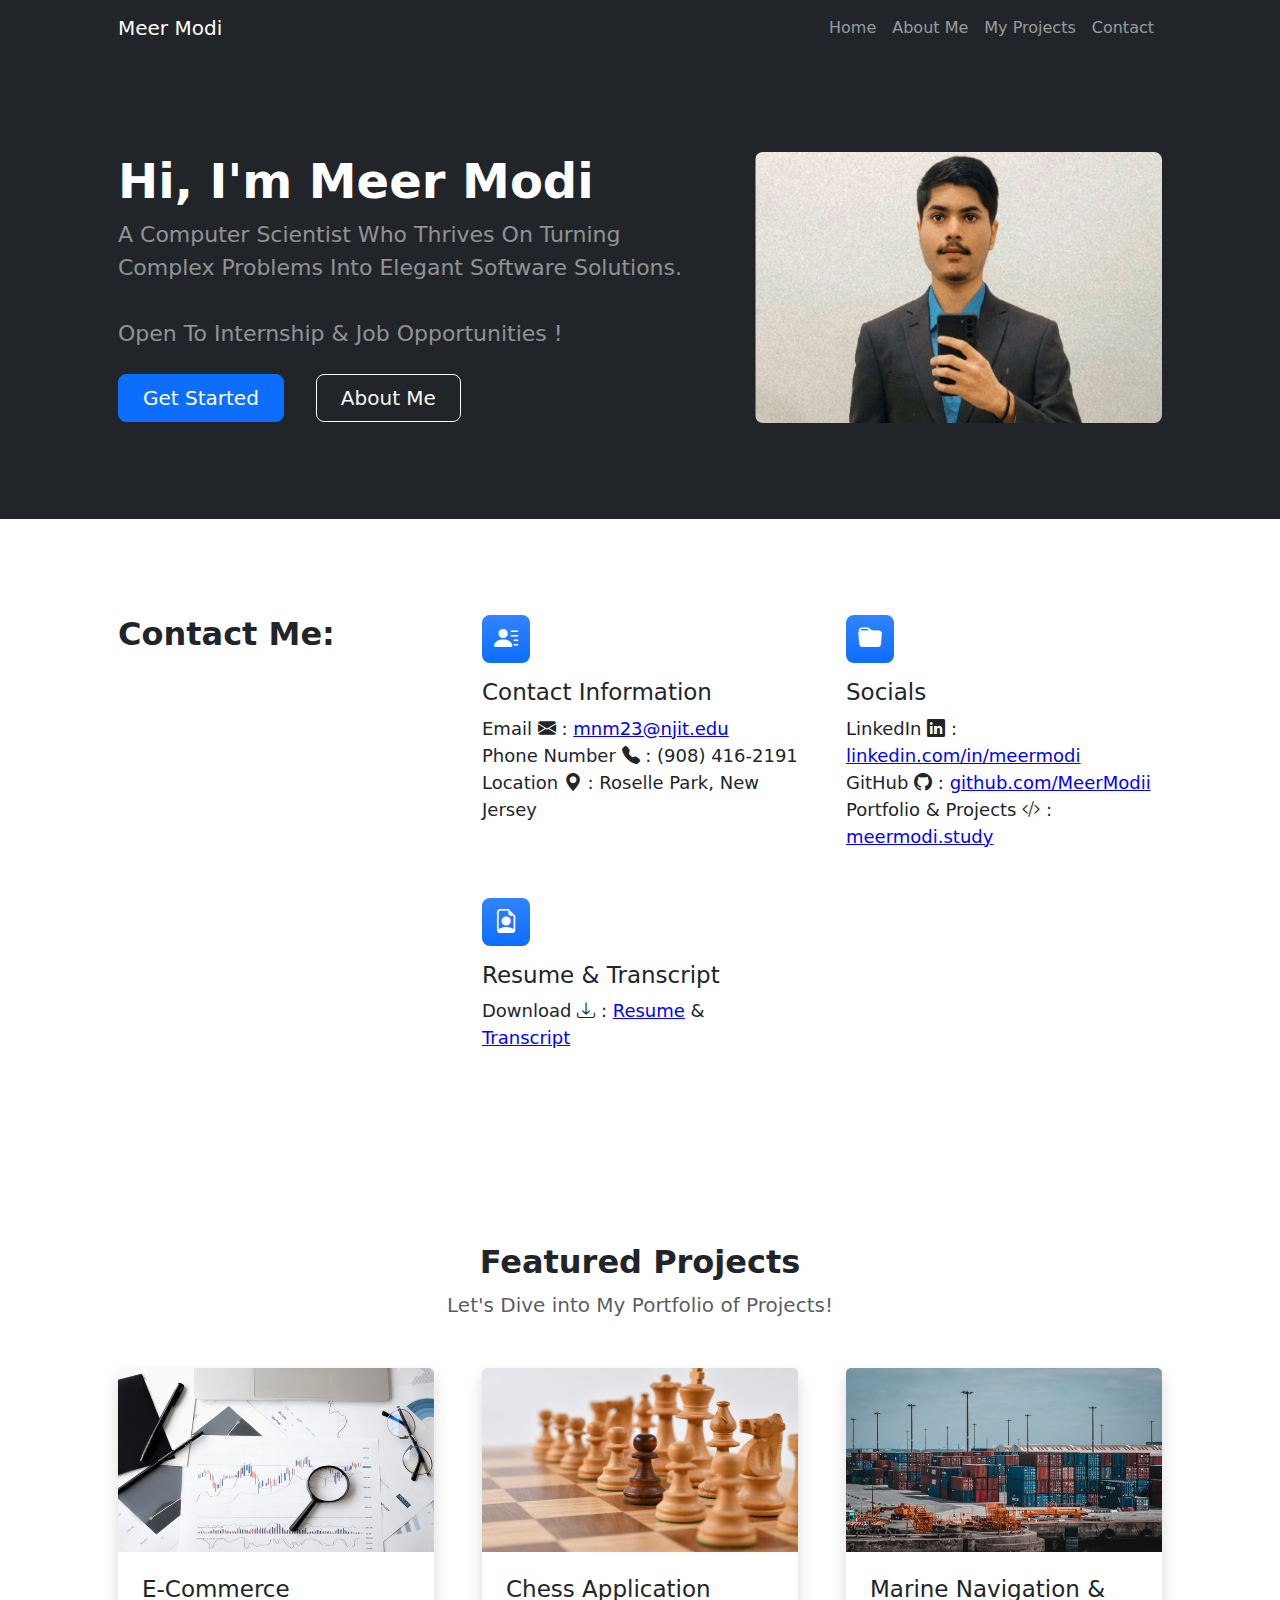
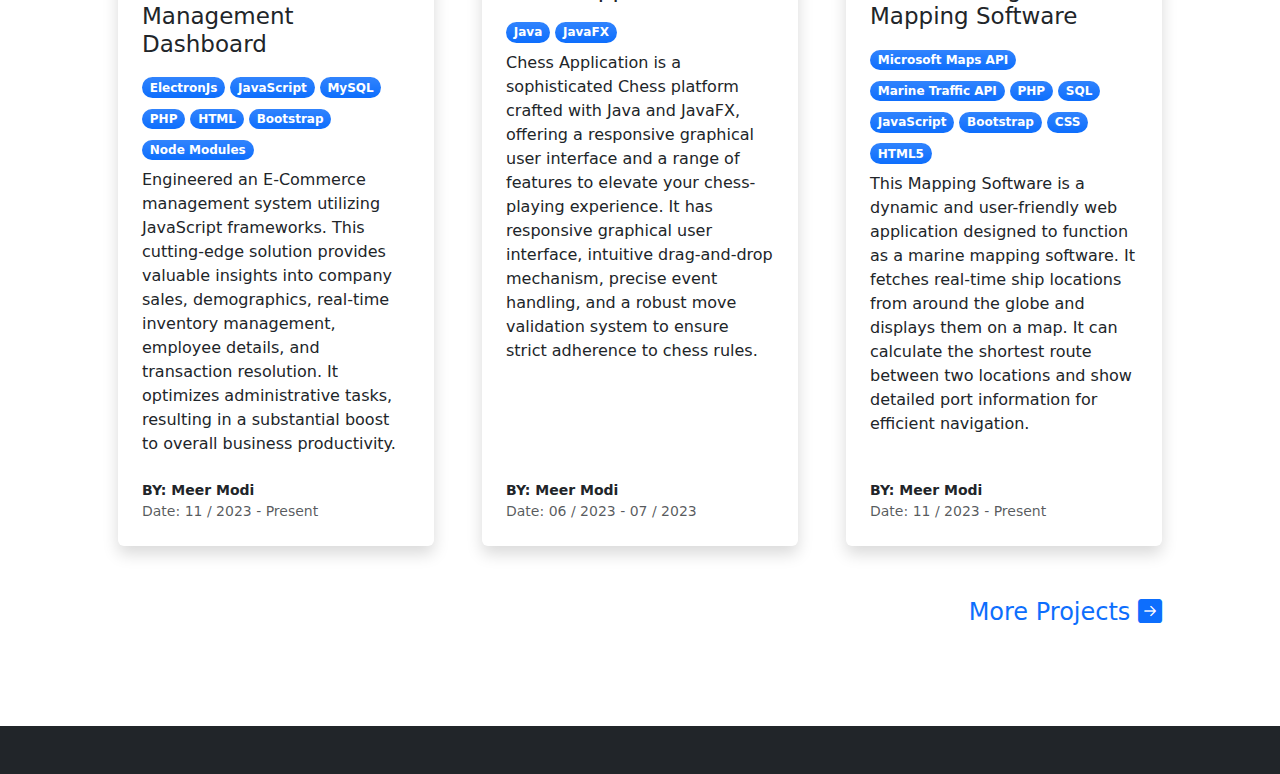
==== commit d345fd98: "Update index.html" ====
--- a/index.html
+++ b/index.html
@@ -121,7 +121,7 @@
                             <div class="card h-100 shadow border-0">
                                 <img class="card-img-top" src="Images/Dashboard.jpg" alt="..." />
                                 <div class="card-body p-4">
-                                    <a class="text-decoration-none link-dark stretched-link" href="https://github.com/MeerModii/CoinWave-Android"><h5 class="card-title mb-3" style="font-size: 23px;">E-Commerce Management Dashboard</h5></a>
+                                    <a class="text-decoration-none link-dark stretched-link" href="https://github.com/MeerModii/E-Commerce-Management-System"><h5 class="card-title mb-3" style="font-size: 23px;">E-Commerce Management Dashboard</h5></a>
                                     <div class="badge bg-primary bg-gradient rounded-pill mb-2">ElectronJs</div>
                                     <div class="badge bg-primary bg-gradient rounded-pill mb-2">JavaScript</div>
                                     <div class="badge bg-primary bg-gradient rounded-pill mb-2">MySQL</div>
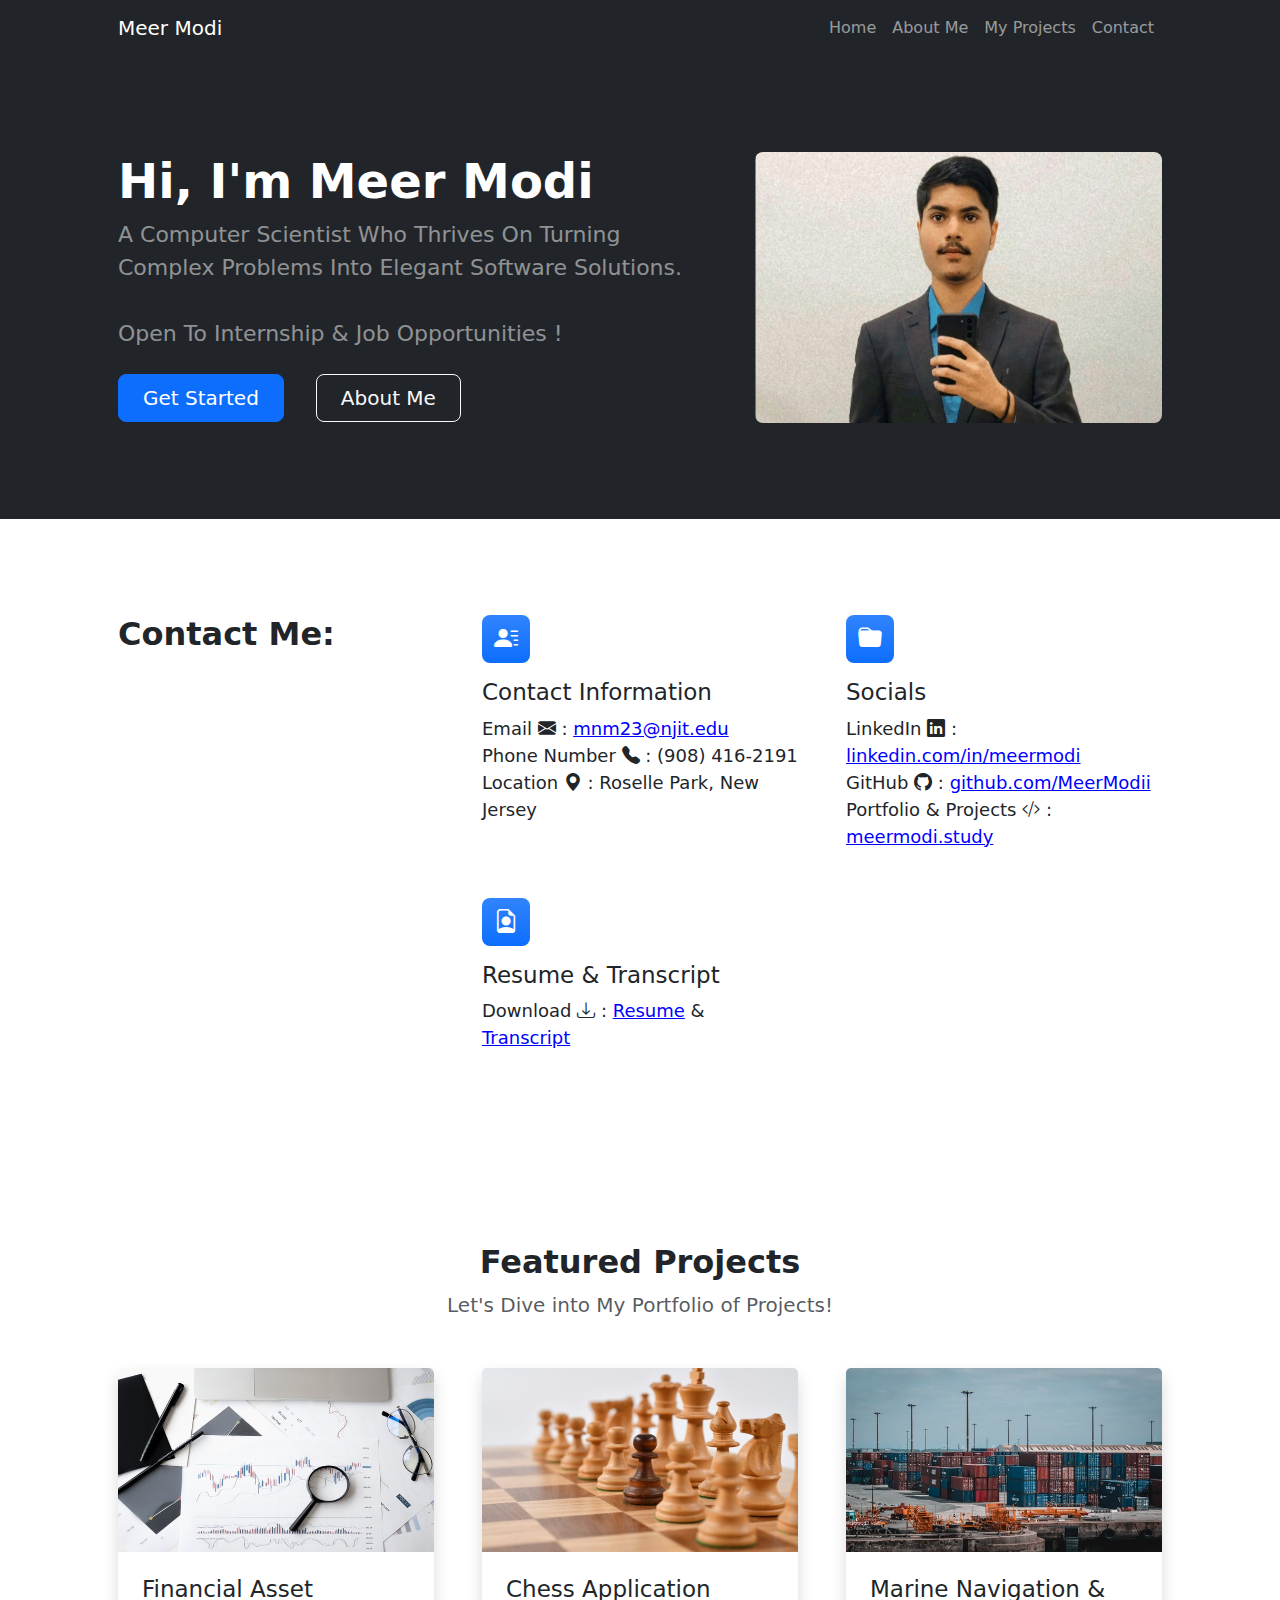
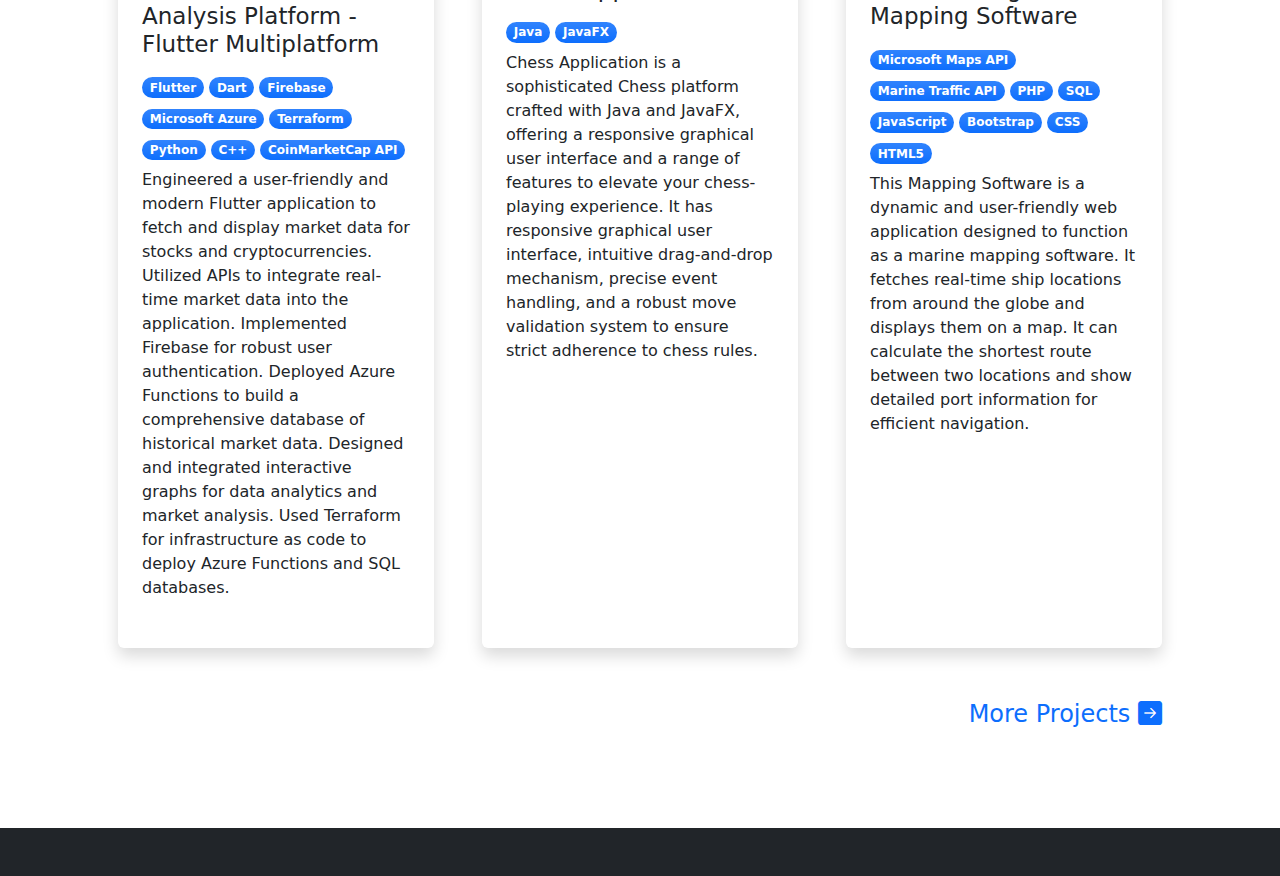
==== commit bc01ee35: "portfolio content update" ====
--- a/index.html
+++ b/index.html
@@ -121,23 +121,26 @@
                             <div class="card h-100 shadow border-0">
                                 <img class="card-img-top" src="Images/Dashboard.jpg" alt="..." />
                                 <div class="card-body p-4">
-                                    <a class="text-decoration-none link-dark stretched-link" href="https://github.com/MeerModii/E-Commerce-Management-System"><h5 class="card-title mb-3" style="font-size: 23px;">E-Commerce Management Dashboard</h5></a>
-                                    <div class="badge bg-primary bg-gradient rounded-pill mb-2">ElectronJs</div>
-                                    <div class="badge bg-primary bg-gradient rounded-pill mb-2">JavaScript</div>
-                                    <div class="badge bg-primary bg-gradient rounded-pill mb-2">MySQL</div>
-                                    <div class="badge bg-primary bg-gradient rounded-pill mb-2">PHP</div>
-                                    <div class="badge bg-primary bg-gradient rounded-pill mb-2">HTML</div>
-                                    <div class="badge bg-primary bg-gradient rounded-pill mb-2">Bootstrap</div>
-                                    <div class="badge bg-primary bg-gradient rounded-pill mb-2">Node Modules</div>
-
-                                    <p class="card-text mb-0">Engineered an E-Commerce management system utilizing JavaScript frameworks. This cutting-edge solution provides valuable insights into company sales, demographics, real-time inventory management, employee details, and transaction resolution. It optimizes administrative tasks, resulting in a substantial boost to overall business productivity.</p>
-                                </div>
-                                <div class="card-footer p-4 pt-0 bg-transparent border-top-0">
-                                    <div class="d-flex align-items-end justify-content-between">
-                                        <div class="d-flex align-items-center">
-                                            <div class="small">
-                                                <div class="fw-bold">BY: Meer Modi</div>
-                                                <div class="text-muted">Date: 11 / 2023 - Present</div>
+                                    <a class="text-decoration-none link-dark stretched-link" href="https://github.com/MeerModii/CoinWave_Multiplatform"><h5 class="card-title mb-3" style="font-size: 23px;">Financial Asset Analysis Platform - Flutter Multiplatform</h5></a>
+                                    <div class="badge bg-primary bg-gradient rounded-pill mb-2">Flutter</div>
+                                    <div class="badge bg-primary bg-gradient rounded-pill mb-2">Dart</div>
+                                    <div class="badge bg-primary bg-gradient rounded-pill mb-2">Firebase</div>
+                                    <div class="badge bg-primary bg-gradient rounded-pill mb-2">Microsoft Azure</div>
+                                    <div class="badge bg-primary bg-gradient rounded-pill mb-2">Terraform</div>
+                                    <div class="badge bg-primary bg-gradient rounded-pill mb-2">Python</div>
+                                    <div class="badge bg-primary bg-gradient rounded-pill mb-2">C++</div>
+                                    <div class="badge bg-primary bg-gradient rounded-pill mb-2">CoinMarketCap API</div>
+
+
+                                    <p class="card-text mb-0">Engineered a user-friendly and modern Flutter application to fetch and display market data for stocks and cryptocurrencies. Utilized APIs to integrate real-time market data into the application. Implemented Firebase for robust user authentication. Deployed Azure Functions to build a comprehensive database of historical market data. Designed and integrated interactive graphs for data analytics and market analysis. Used Terraform for infrastructure as code to deploy Azure Functions and SQL databases.
+                                    </p>
+                                </div>
+                                <div class="card-footer p-4 pt-0 bg-transparent border-top-0">
+                                    <div class="d-flex align-items-end justify-content-between">
+                                        <div class="d-flex align-items-center">
+                                            <div class="small">
+                                                <!-- <div class="fw-bold">BY: Meer Modi</div>
+                                                <div class="text-muted">Date: 11 / 2023 - Present</div> -->
                                             </div>
                                         </div>
                                     </div>
@@ -162,8 +165,8 @@
                                     <div class="d-flex align-items-end justify-content-between">
                                         <div class="d-flex align-items-center">
                                             <div class="small">
-                                                <div class="fw-bold">BY: Meer Modi</div>
-                                                <div class="text-muted">Date: 06 / 2023 - 07 / 2023</div>
+                                                <!-- <div class="fw-bold">BY: Meer Modi</div>
+                                                <div class="text-muted">Date: 06 / 2023 - 07 / 2023</div> -->
                                             </div>
                                         </div>
                                     </div>
@@ -191,8 +194,8 @@
                                     <div class="d-flex align-items-end justify-content-between">
                                         <div class="d-flex align-items-center">
                                             <div class="small">
-                                                <div class="fw-bold">BY: Meer Modi</div>
-                                                <div class="text-muted">Date: 11 / 2023 - Present</div>
+                                                <!-- <div class="fw-bold">BY: Meer Modi</div>
+                                                <div class="text-muted">Date: 11 / 2023 - Present</div> -->
                                             </div>
                                         </div>
                                     </div>
